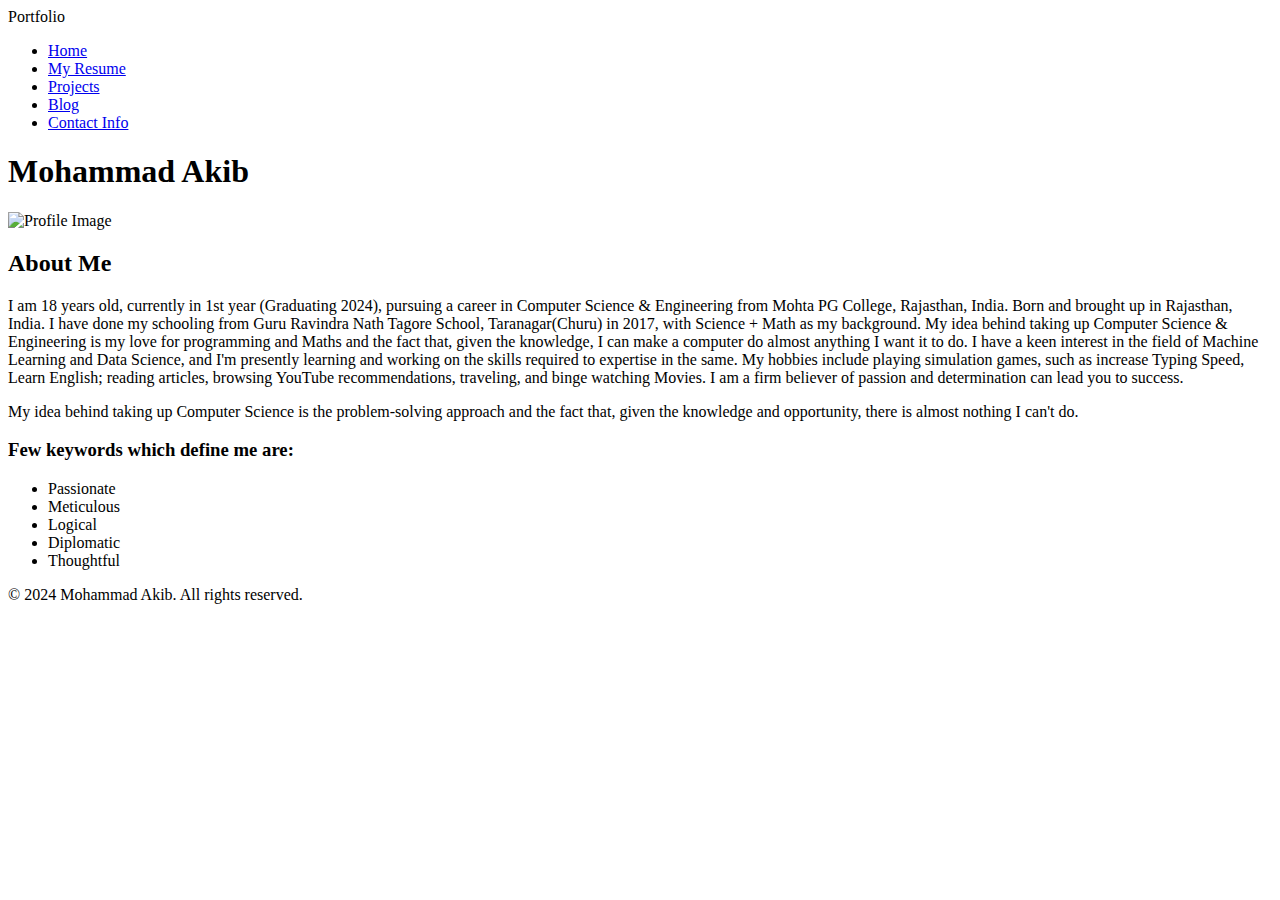
==== index.html @ fdbe4f4f "Add files via upload" ====
<!DOCTYPE html>
<html lang="en">
<head>
    <meta charset="UTF-8">
    <meta name="viewport" content="width=device-width, initial-scale=1.0">
    <title>Portfolio</title>
    <link rel="stylesheet" href="styles.css">
</head>
<body>

    <div class="hero">
        <header>
            <div class="logo">Portfolio</div>
            <nav>
                <ul>
                    <li><a href="index.html" class="active">Home</a></li>
                    <li><a href="myresume.html">My Resume</a></li>
                    <li><a href="projects.html">Projects</a></li>
                    <li><a href="blog.html">Blog</a></li>
                    <li><a href="contect.html">Contact Info</a></li>
                </ul>
            </nav>
        </header>

        <h1>Mohammad Akib</h1>
        <div class="underline"></div>
    </div>

    <section class="about">
        <div class="content">
            <div class="profile-image">
                <img src="img/my pic.jpg" alt="Profile Image">
            </div>
            <div class="description">
                <h2>About Me</h2>
                <p>
                    I am 18 years old, currently in 1st year (Graduating 2024), pursuing a career in Computer Science & Engineering from Mohta PG College, Rajasthan, India. Born and brought up in Rajasthan, India.
                    I have done my schooling from Guru Ravindra Nath Tagore School, Taranagar(Churu) in 2017, with Science + Math as my background.
                    My idea behind taking up Computer Science & Engineering is my love for programming and Maths and the fact that, given the knowledge, I can make a computer do almost anything I want it to do.
                    I have a keen interest in the field of Machine Learning and Data Science, and I'm presently learning and working on the skills required to expertise in the same.
                    My hobbies include playing simulation games, such as increase Typing Speed, Learn English; reading articles, browsing YouTube recommendations, traveling, and binge watching Movies.
                    I am a firm believer of passion and determination can lead you to success.
                </p>
                <p>
                    My idea behind taking up Computer Science is the problem-solving approach
                    and the fact that, given the knowledge and opportunity, there is almost 
                    nothing I can't do.
                </p>
            </div>
            <div class="underline"></div>
        </div>
        
        <div class="keywords"> 
            <h3>Few keywords which define me are:</h3>
            <ul>
                <li>Passionate</li>
                <li>Meticulous</li> 
                <li>Logical</li> 
                <li>Diplomatic</li> 
                <li>Thoughtful</li> 
            </ul> 
        </div>
    </section>
    <footer> <p>&copy; 2024 Mohammad Akib. All rights reserved.</p> </footer>
</body>
</html>
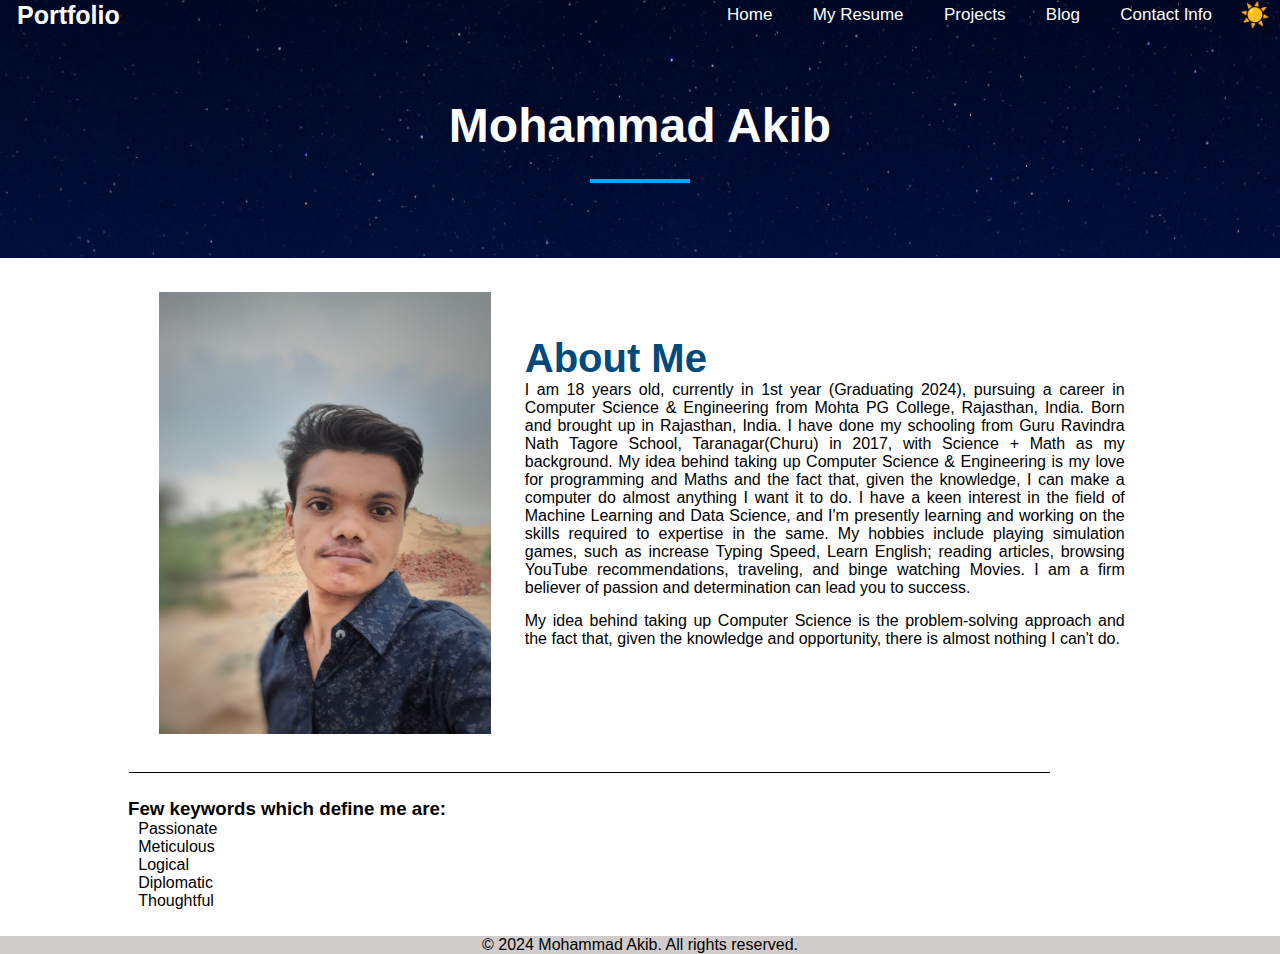
==== commit d1058972: "Add files via upload" ====
--- a/index.html
+++ b/index.html
@@ -4,27 +4,42 @@
     <meta charset="UTF-8">
     <meta name="viewport" content="width=device-width, initial-scale=1.0">
     <title>Portfolio</title>
+    <link rel="stylesheet" href="https://cdnjs.cloudflare.com/ajax/libs/font-awesome/5.15.3/css/all.min.css" />
     <link rel="stylesheet" href="styles.css">
 </head>
 <body>
 
-    <div class="hero">
-        <header>
-            <div class="logo">Portfolio</div>
-            <nav>
-                <ul>
-                    <li><a href="index.html" class="active">Home</a></li>
-                    <li><a href="myresume.html">My Resume</a></li>
-                    <li><a href="projects.html">Projects</a></li>
-                    <li><a href="blog.html">Blog</a></li>
-                    <li><a href="contect.html">Contact Info</a></li>
-                </ul>
-            </nav>
-        </header>
+    <div class="hero hr_bg1">
+        <nav>
+            <!-- Checkbox for toggling menu -->
+            <input type="checkbox" id="check">
 
-        <h1>Mohammad Akib</h1>
-        <div class="underline"></div>
+            <!-- Site logo -->
+            <label class="logo">Portfolio</label>
+    
+            <!-- Menu icon -->
+            <button id="modeToggle"  class="checkbtn toggles" aria-label="Toggle Dark/Light Mode">
+              <span id="toggleIcon" class="icon">☀️</span>
+            </button>
+            <label for="check" class="checkbtn">
+                <i class="fas fa-bars"></i>
+            </label>
+
+    
+            <!-- Navigation links -->
+            <ul>
+                <li><a href="index.html" class="active">Home</a></li>
+                <li><a href="myresume.html" >My Resume</a></li>
+                <li><a href="projects.html" >Projects</a></li>
+                <li><a href="blog.html" >Blog</a></li>
+                <li><a href="contect.html" >Contact Info</a></li>
+            </ul>
+        </nav>
+        <br />
+    <h1>Mohammad Akib</h1>
+    <div class="underline"></div>
     </div>
+
 
     <section class="about">
         <div class="content">
@@ -62,5 +77,6 @@
         </div>
     </section>
     <footer> <p>&copy; 2024 Mohammad Akib. All rights reserved.</p> </footer>
+    <script src="script.js"></script>
 </body>
 </html>
--- a/styles.css
+++ b/styles.css
@@ -0,0 +1,526 @@
+:root {
+    --bg-color: #ffffff;
+    --text-color: #000000;
+  }
+  
+  [data-theme="dark"] {
+    --bg-color: #000000;
+    --text-color: #ffffff;
+  }
+
+* {
+    padding: 0;
+    margin: 0;
+    text-decoration: none;
+    list-style: none;
+    box-sizing: border-box;
+}
+
+
+
+body {
+    font-family: "Montserrat", sans-serif;
+    background-color: var(--bg-color);
+  color: var(--text-color);
+  transition: background-color 0.3s, color 0.3s;
+}
+
+.hero{
+    /* text-align: center; */
+    padding-bottom: 75px;
+    color: rgb(255, 255, 255);
+}
+
+.hero h1 {
+    font-size: 3rem;
+    text-align: center;
+    margin-bottom: 10px;
+    margin-bottom: 2%;
+}
+
+.hero .underline {
+    width: 100px;
+    height: 4px;
+    background-color: #00aaff;
+    margin: 0 auto;
+}
+
+
+
+nav {
+    height: 80px;
+    width: 100%;
+}
+
+label.logo {
+    color: white;
+    font-size: 25px;
+    line-height: 30px;
+    font-weight: bold;
+    padding: 13px 7px;
+    margin-left: 10px;
+}
+
+nav ul {
+    float: right;
+}
+
+nav ul li {
+    display: inline-block;
+    line-height: 30px;
+    margin: 0 5px;
+}
+
+nav ul li a {
+    color: white;
+    font-size: 17px;
+    padding: 7px 13px;
+    border-radius: 3px;
+}
+
+/* a.active,
+a:hover {
+    background: #1b9bff;
+    transition: .5s;
+} */
+
+.checkbtn {
+    font-size: 22px;
+    color: white;
+    float: right;
+    line-height: 30px;
+    margin: 0 10px;
+    cursor: pointer;
+    display: none;
+}
+.checkbtn i{
+    margin-top: 5px;
+}
+
+.toggles{
+    display: block;
+}
+
+#check {
+    display: none;
+}
+
+@media (max-width: 1050px) {
+    nav ul li a {
+        font-size: 16px;
+    }
+}
+
+ /* Responsive media query code for small screen */
+ @media (max-width: 890px) {
+    .checkbtn {
+        display: block;
+    }
+
+
+    nav ul {
+        position: fixed;
+        width: 100%;
+        height: 100vh;
+        background: #2c3e50;
+        top: 40px;
+        left: -100%;
+        text-align: center;
+        transition: all .5s;
+    }
+
+    nav ul li {
+        display: block;
+        margin: 50px 0;
+        line-height: 30px;
+    }
+
+    nav ul li a {
+        font-size: 20px;
+    }
+
+    a:hover,
+    a.active {
+        background: none;
+        color: #0082e6;
+    }
+
+    #check:checked~ul {
+        left: 0;
+    }
+
+    .hero h1{
+        font-size: 2rem;
+    }
+
+    .about{
+        margin: 0 20px;
+    }
+    .underline{
+    height: 1px;
+    background-color: #000000;
+    margin: 0 10% 5%;
+    width: 100%; 
+    }
+
+}
+
+
+/* ---------------------------------------- home page -------------------------------------*/
+
+.hr_bg1{
+    background: url('img/Home\ Hader\ background.jpg') no-repeat center center/cover;
+}
+
+/* About Section */
+.about {
+    text-align: center;
+    padding-top: 30px;
+}
+
+.description h2 {
+    font-size: 2.5rem;
+    margin-top: -5%;
+    text-align: left;
+    color: #004a7c;
+}
+
+.about .content {
+    display: flex;
+    justify-content: center;
+    align-items: center;
+    flex-wrap: wrap;
+    gap: 30px;
+}
+
+.about .profile-image img {
+    width: 100%;
+    height: 450px;
+    border-radius: 0%;
+    border: 4px solid #ffffff;
+}
+
+.about .description {
+    max-width: 600px;
+    text-align: left;
+}
+
+.about .description p {
+    margin-bottom: 15px;
+    font-size: 1rem;
+    text-align: justify;
+}
+
+.underline{
+    height: 1px;
+    background-color: #000000;
+    /* margin: 0 12%; */
+    margin-left: 10.1%;
+    margin-right:18%;
+    width: 100%;
+}
+
+
+/* Keyword Section */
+.keywords{
+    text-align: left;
+    margin: 2% 10%;
+}
+.keywords ul {
+    padding-left: 1%; 
+
+} 
+
+
+/* -------------------------------------------- RESUME PAGE --------------------------------------------*/
+
+.hr_bg2{
+    background: url('img/resume\ header\ background.jpeg') no-repeat center center/cover;
+}
+
+.resume-content {
+    padding: 50px 20px;
+    text-align: center;
+}
+
+.video-resume {
+    margin-bottom: 30px;
+}
+
+.video-resume iframe{
+    width: 40%;
+}
+
+
+.video-resume h2 {
+    font-size: 2rem;
+    margin-bottom: 20px;
+    color: #004a7c;
+}
+
+.resume-details {
+    /* margin-top: 30px; */
+    width: 60%;
+    margin: 0 auto ;
+}
+
+
+.resume-details h2 {
+    font-size: 2rem;
+    margin-bottom: 20px;
+    color: #004a7c;
+}
+
+.resume-card {
+    display: flex;
+    justify-content: center;
+    align-items: center;
+    gap: 30px;
+    flex-wrap: wrap;
+    text-align: left;
+    background-color: #fff;
+    padding: 20px;
+    border-radius: 8px;
+    box-shadow: 0 4px 6px rgba(0, 0, 0, 0.1);
+}
+
+.resume-card .details {
+    max-width: 600px;
+    text-align: justify;
+}
+
+.resume-card .details h3{
+    text-align: center;
+}
+
+.resume-card .details h3 {
+    font-size: 1.8rem;
+    color: #004a7c;
+    margin-bottom: 10px;
+}
+
+.resume-card .details p {
+    font-size: 1.2rem;
+    margin-bottom: 15px;
+    color: #555;
+}
+
+.resume-card .details ul {
+    list-style: none;
+    padding-left: 0;
+}
+
+.resume-card .details ul li {
+    margin-bottom: 8px;
+    font-size: 1rem;
+    color: #333;
+}
+
+.download-resume{
+    text-align: center;
+    margin-bottom: 30px;
+}
+
+.btn {
+    text-align: center;
+    background-color: #576C7E;
+    border: none;
+    color: white;
+    padding: 12px 30px;
+    cursor: pointer;
+    font-size: 20px;
+}
+
+.btn a{
+    text-decoration: none;
+    color: #fff;
+}
+  
+/* Darker background on mouse-over */
+.btn:hover {
+    background-color: black;
+    color: #fff;
+    box-shadow: #d1cccc;
+}
+
+
+@media (max-width: 768px) {
+    
+    .video-resume iframe{
+        width: 100%;
+    }
+    
+    
+    .resume-details {
+        width:  100%;
+        margin: 0 auto ;
+    }
+}
+
+
+/* -------------------------------------------- projects PAGE & BLOG--------------------------------------------*/
+
+
+.hr_bg3{
+    background: url('img/project\ Header.jpg') no-repeat center center/cover;
+}
+
+.hr_bg4{
+    background: url('img/blog1\ \(2\).jpg') no-repeat center center/cover;
+}
+
+/* Header Section */
+.projects-header {
+    text-align: center;
+    margin: 20px 0;
+  }
+  
+  .projects-header h1 {
+    font-size: 2rem;
+    color: #333;
+  }
+  
+  .projects-header p {
+    font-size: 1.2rem;
+    color: #555;
+  }
+  
+  /* Projects Section */
+  .projects-section {
+    display: flex;
+    flex-wrap: wrap;
+    gap: 30px;
+    max-width: 1200px;
+    margin: 0 auto;
+    padding: 20px;
+    justify-content: center;
+  }
+  
+  .project-card {
+    width: 320px;
+    /* background-color: white; */
+    /* border-radius: 8px; */
+    /* box-shadow: 0 4px 6px rgba(0, 0, 0, 0.1); */
+    overflow: hidden;
+    display: flex;
+    flex-direction: column;
+  }
+
+  .project-details h3 a{
+    color: rgb(0, 106, 255);
+  }
+
+
+.project-details h3 a:hover {
+    text-decoration: underline;
+}
+  
+  .project-image {
+    width: 100%;
+    height: 300px;
+    overflow: hidden;
+  }
+  
+  .project-image img {
+    width: 100%;
+    height: 100%;
+    object-fit: cover;
+  }
+  
+  .project-details {
+    padding: 15px;
+    text-align: center;
+  }
+  
+  .project-details h3 {
+    font-size: 1.2rem;
+    margin: 10px 0;
+  }
+  
+  
+  .project-details p {
+    font-size: 0.95rem;
+  }
+
+
+  /*---- blog properties ----*/
+
+  .blog-card{
+    width: 400px
+  }
+
+  .blog-image{
+    width: 100%;
+    height: 100%;
+    border-radius: 10px;
+  }
+
+
+
+
+  /*------------------------------------------------------- contact page ---------------------------------*/
+
+  .hr_bg5{
+    background: url('img/contect\ header1\ \(1\).png') no-repeat center center/cover;
+  }
+
+  .contact-links {
+    display: flex;
+    justify-content: center;
+    gap: 10%;
+    row-gap: 32%;
+    display: flex;
+    flex-wrap: wrap;
+    max-width: 1200px;
+    margin: 30px auto;
+    justify-content: center;
+}
+.contact-item {
+    text-align: center;
+    max-width: 100%;
+    margin-top: 6%;
+}
+
+.contact-item img {
+    width: 200px;
+    height: 200px;
+    border-radius: 30px;
+}
+.contact-item a {
+    display: block;
+    margin-top: 10px;
+    text-decoration: none;
+    color: rgb(0, 106, 255);
+    opacity: 1;
+    font-weight: bold;
+}
+
+.contact-item a:hover {
+    text-decoration: underline;
+    opacity: 0.8;
+}
+
+
+
+/*------------------------------------ footer -----------------------*/
+
+footer {  
+    background-color: #d1cccc;
+    color: #000000; 
+    text-align: center; 
+    width: 100%;
+    bottom: 0;
+}
+
+
+/*------------------------------------------- DARK  MODE & LIGHT MODE STYLE ----------------------------------*/
+  
+  #modeToggle {
+    background: none;
+    border: none;
+    font-size: 1.5rem;
+    cursor: pointer;
+    outline: none;
+    color: var(--text-color);
+    transition: color 0.3s;
+}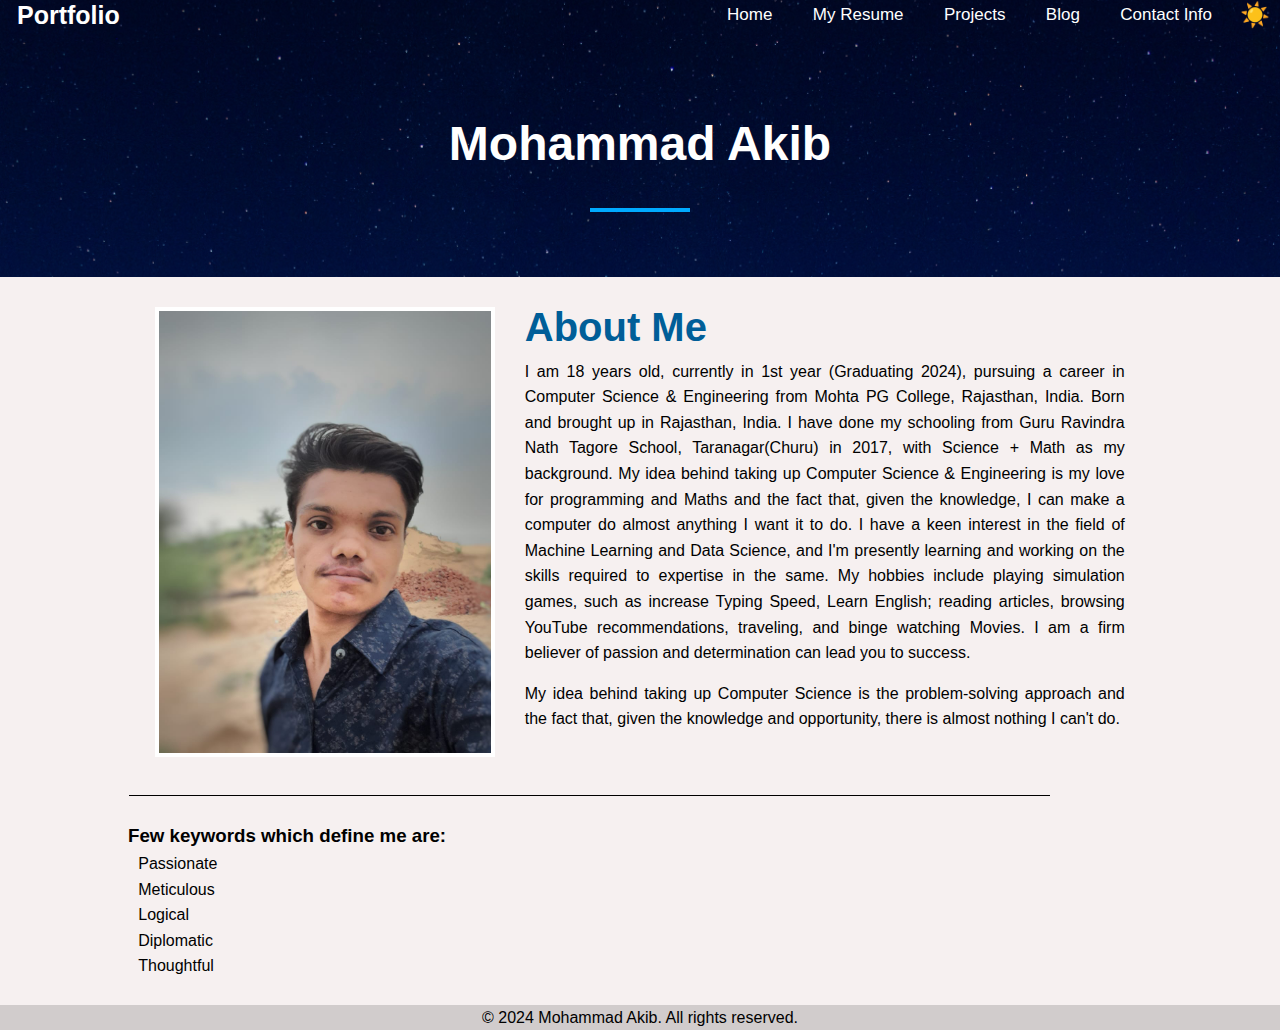
==== commit eaeb3017: "Add files via upload" ====
--- a/index.html
+++ b/index.html
@@ -3,7 +3,8 @@
 <head>
     <meta charset="UTF-8">
     <meta name="viewport" content="width=device-width, initial-scale=1.0">
-    <title>Portfolio</title>
+    <link rel="icon" href="img/ma.png" type="image/png">
+    <title>Mohammad Akib Portfolio</title>
     <link rel="stylesheet" href="https://cdnjs.cloudflare.com/ajax/libs/font-awesome/5.15.3/css/all.min.css" />
     <link rel="stylesheet" href="styles.css">
 </head>
@@ -76,7 +77,9 @@
             </ul> 
         </div>
     </section>
-    <footer> <p>&copy; 2024 Mohammad Akib. All rights reserved.</p> </footer>
+    <footer> 
+        <p>&copy; 2024 Mohammad Akib. All rights reserved.</p> 
+    </footer>
     <script src="script.js"></script>
 </body>
 </html>
--- a/styles.css
+++ b/styles.css
@@ -1,12 +1,12 @@
 :root {
-    --bg-color: #ffffff;
+    --bg-color: #f6f0f0;
     --text-color: #000000;
-  }
-  
-  [data-theme="dark"] {
+}
+  
+[data-theme="dark"] {
     --bg-color: #000000;
     --text-color: #ffffff;
-  }
+}
 
 * {
     padding: 0;
@@ -21,13 +21,15 @@
 body {
     font-family: "Montserrat", sans-serif;
     background-color: var(--bg-color);
-  color: var(--text-color);
-  transition: background-color 0.3s, color 0.3s;
+    color: var(--text-color);
+    transition: background-color 0.3s, color 0.3s;
+    /* background-color: #f6f0f0; */
+    line-height: 1.6;
 }
 
 .hero{
     /* text-align: center; */
-    padding-bottom: 75px;
+    padding-bottom: 65px;
     color: rgb(255, 255, 255);
 }
 
@@ -112,7 +114,7 @@
 }
 
  /* Responsive media query code for small screen */
- @media (max-width: 890px) {
+@media (max-width: 890px) {
     .checkbtn {
         display: block;
     }
@@ -122,7 +124,7 @@
         position: fixed;
         width: 100%;
         height: 100vh;
-        background: #2c3e50;
+        background: #22466a;
         top: 40px;
         left: -100%;
         text-align: center;
@@ -182,7 +184,7 @@
     font-size: 2.5rem;
     margin-top: -5%;
     text-align: left;
-    color: #004a7c;
+    color: #005e98;
 }
 
 .about .content {
@@ -235,7 +237,7 @@
 /* -------------------------------------------- RESUME PAGE --------------------------------------------*/
 
 .hr_bg2{
-    background: url('img/resume\ header\ background.jpeg') no-repeat center center/cover;
+    background: url('img/resume\ header\ background.jpg') no-repeat center center/cover;
 }
 
 .resume-content {
@@ -373,20 +375,20 @@
 .projects-header {
     text-align: center;
     margin: 20px 0;
-  }
-  
-  .projects-header h1 {
+}
+  
+.projects-header h1 {
     font-size: 2rem;
     color: #333;
-  }
-  
-  .projects-header p {
+}
+  
+.projects-header p {
     font-size: 1.2rem;
     color: #555;
-  }
+}
   
   /* Projects Section */
-  .projects-section {
+.projects-section {
     display: flex;
     flex-wrap: wrap;
     gap: 30px;
@@ -394,9 +396,9 @@
     margin: 0 auto;
     padding: 20px;
     justify-content: center;
-  }
-  
-  .project-card {
+}
+  
+.project-card {
     width: 320px;
     /* background-color: white; */
     /* border-radius: 8px; */
@@ -404,67 +406,67 @@
     overflow: hidden;
     display: flex;
     flex-direction: column;
-  }
-
-  .project-details h3 a{
+}
+
+.project-details h3 a{
     color: rgb(0, 106, 255);
-  }
+}
 
 
 .project-details h3 a:hover {
     text-decoration: underline;
 }
   
-  .project-image {
+.project-image {
     width: 100%;
     height: 300px;
     overflow: hidden;
-  }
-  
-  .project-image img {
+}
+  
+.project-image img {
     width: 100%;
     height: 100%;
     object-fit: cover;
-  }
-  
-  .project-details {
+}
+  
+.project-details {
     padding: 15px;
     text-align: center;
-  }
-  
-  .project-details h3 {
+}
+  
+.project-details h3 {
     font-size: 1.2rem;
     margin: 10px 0;
-  }
-  
-  
-  .project-details p {
+}
+  
+  
+.project-details p {
     font-size: 0.95rem;
-  }
+}
 
 
   /*---- blog properties ----*/
 
-  .blog-card{
+.blog-card{
     width: 400px
-  }
-
-  .blog-image{
+}
+
+.blog-image{
     width: 100%;
     height: 100%;
     border-radius: 10px;
-  }
+}
 
 
 
 
   /*------------------------------------------------------- contact page ---------------------------------*/
 
-  .hr_bg5{
+.hr_bg5{
     background: url('img/contect\ header1\ \(1\).png') no-repeat center center/cover;
-  }
-
-  .contact-links {
+}
+
+.contact-links {
     display: flex;
     justify-content: center;
     gap: 10%;
@@ -515,7 +517,7 @@
 
 /*------------------------------------------- DARK  MODE & LIGHT MODE STYLE ----------------------------------*/
   
-  #modeToggle {
+#modeToggle {
     background: none;
     border: none;
     font-size: 1.5rem;
